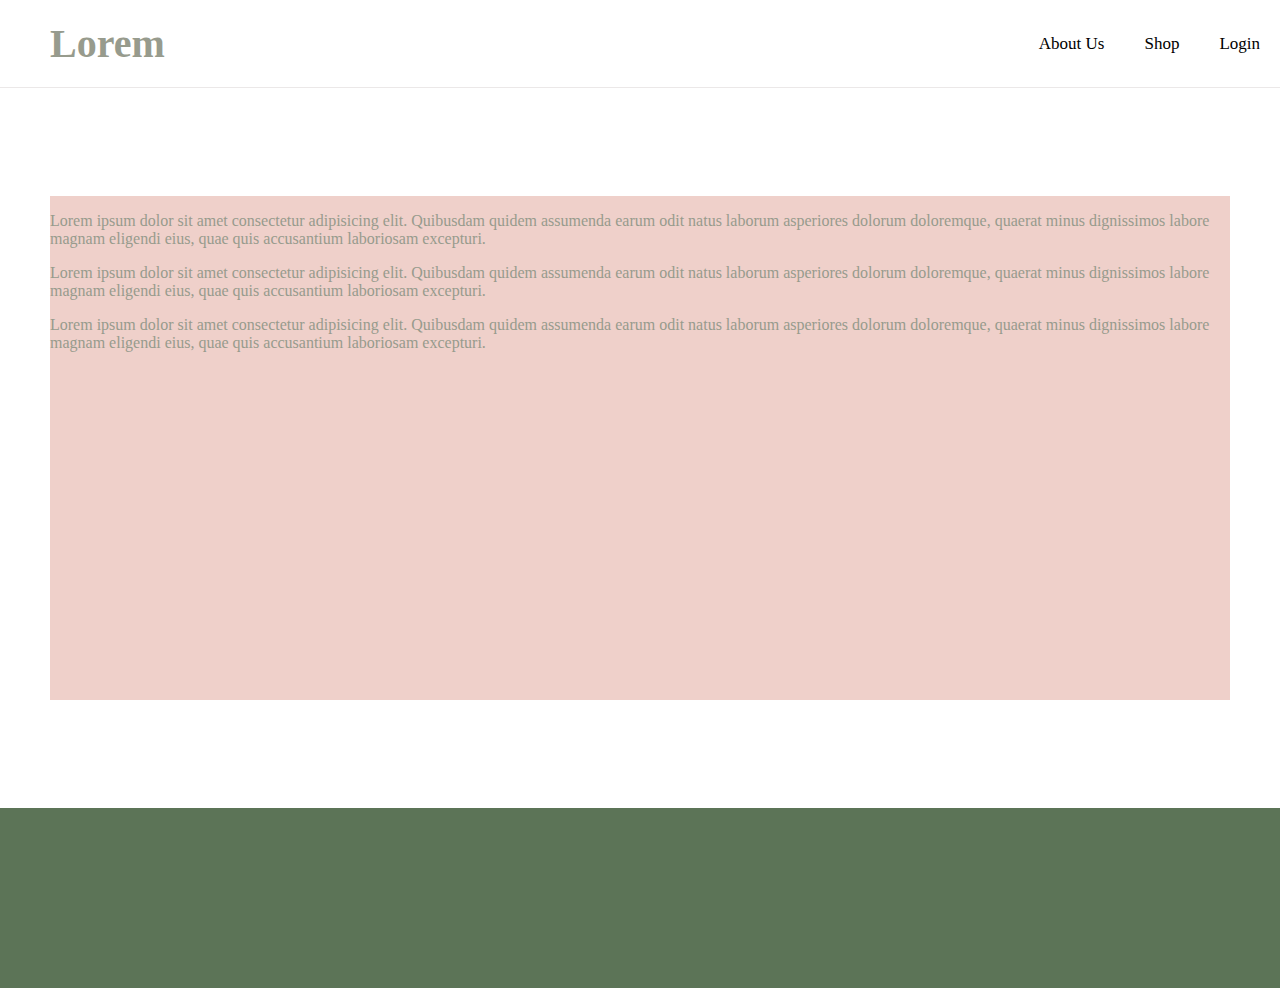
==== lorem/index.html @ 440aef69 "pre dinner" ====
<!DOCTYPE html>
<html>
<head>
  <meta charset='utf-8'>
  <meta http-equiv='X-UA-Compatible' content='IE=edge'>
  <title>Lorem</title>
  <meta name='viewport' content='width=device-width, initial-scale=1'>
  <link rel='stylesheet' type='text/css' media='screen' href='main.css'>
  <script src='main.js'></script>
</head>
<body>

  <header class="header">
    <h2 class="header__title">
      Lorem
    </h2>
    <nav class="nav">
      <a href="#" class="nav__item">About Us</a>
      <a href="#" class="nav__item">Shop</a>
      <a href="#" class="nav__item">Login</a>
    </nav>
  </header>

  <main class="main">
    <div class="main__content">
      <div class="main__info">
        <p class="blurb">Lorem ipsum dolor sit amet consectetur adipisicing elit. Quibusdam quidem assumenda earum odit natus laborum asperiores dolorum doloremque, quaerat minus dignissimos labore magnam eligendi eius, quae quis accusantium laboriosam excepturi.</p>
        <p class="blurb">Lorem ipsum dolor sit amet consectetur adipisicing elit. Quibusdam quidem assumenda earum odit natus laborum asperiores dolorum doloremque, quaerat minus dignissimos labore magnam eligendi eius, quae quis accusantium laboriosam excepturi.</p>
        <p class="blurb">Lorem ipsum dolor sit amet consectetur adipisicing elit. Quibusdam quidem assumenda earum odit natus laborum asperiores dolorum doloremque, quaerat minus dignissimos labore magnam eligendi eius, quae quis accusantium laboriosam excepturi.</p>
      </div>
  
      <div class="main__testimonials">
  
      </div>

    </div>
  </main>

  <footer class="footer">
    
  </footer>
  
</body>
</html>
---- lorem/main.css ----
/* CSS HEX */
/* --pale-pink: #efd0caff;
--pale-silver: #c1bcacff;
--artichoke: #979b8dff;
--fern-green: #5c7457ff; */

html {
  font-size: 62.5%;
}

body, html {
  box-sizing: border-box;
  padding: 0;
  margin: 0;
  color: #979B8D;
}

.header {
  width: 100%;
  display: flex;
  align-items: center;
  justify-content: space-between;
  border-bottom: 1px solid #ebe8e8;
}

.header__title {
  font-size: 4rem;
  margin: 0;
  margin-left: 3rem;
  padding: 2rem;
}

.nav {
  display: flex;
  align-items: center;
  justify-content: space-around;
  font-size: 1.7rem;
}

.nav__item {
  padding: 1rem 2rem;
  text-decoration: none;
  color:#000;
}

.main {
  height: 80vh;
  display: flex;
  justify-content: center;
  align-items: center;
  font-size: 1.6rem;
  display: flex;
}

.main__content {
  background-color:#efd0caff;
  margin: 5rem;
  height: 70%;
}

.footer {
  background-color:#5c7457ff;
  width: 100%;
  height: 18rem;

}
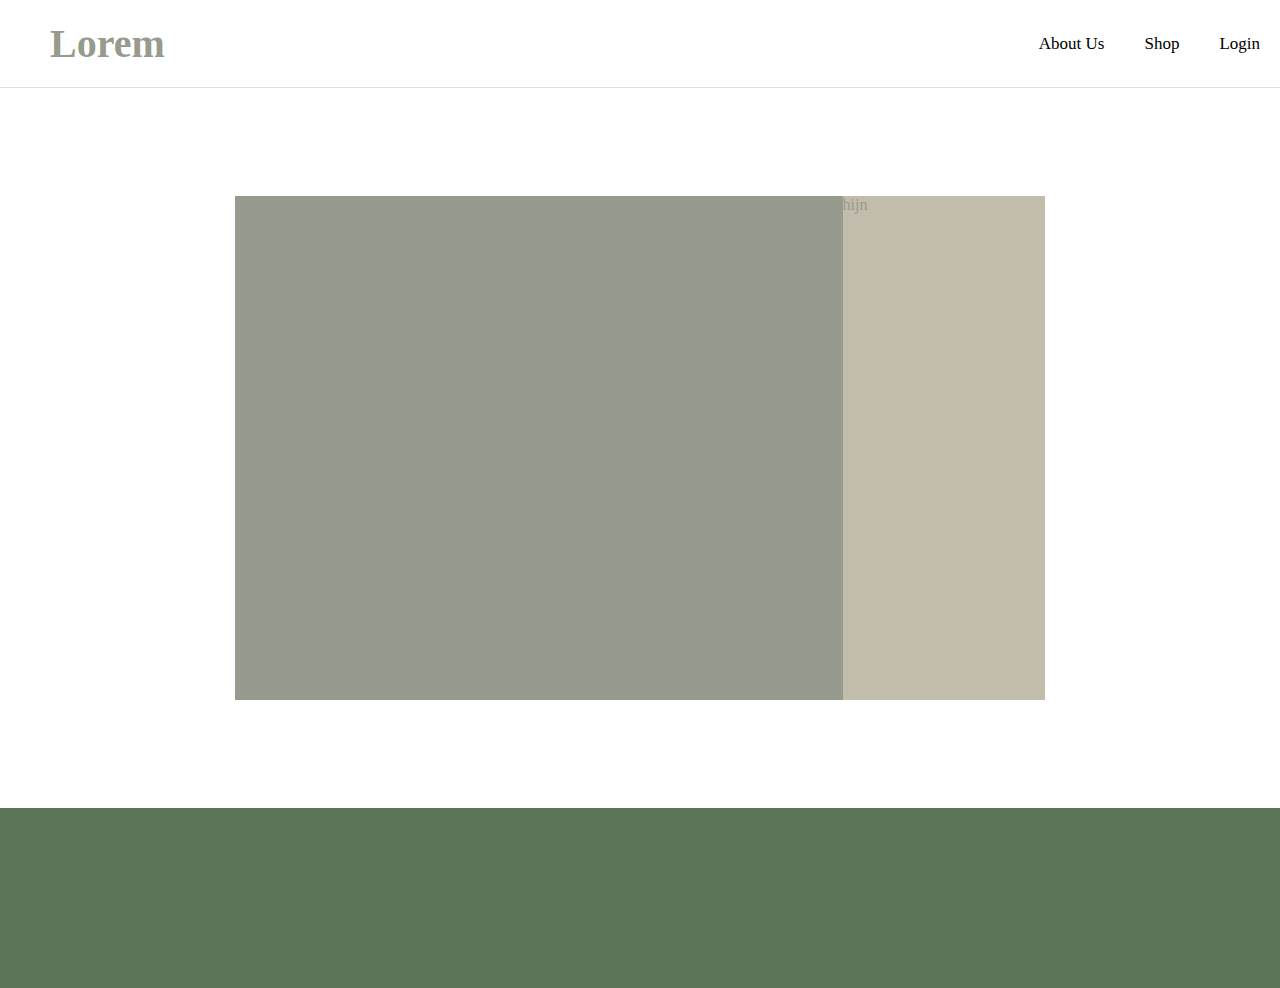
==== commit 81f1104c: "main layout" ====
--- a/lorem/index.html
+++ b/lorem/index.html
@@ -30,7 +30,7 @@
       </div>
   
       <div class="main__testimonials">
-  
+        hijn
       </div>
 
     </div>
--- a/lorem/main.css
+++ b/lorem/main.css
@@ -20,7 +20,7 @@
   display: flex;
   align-items: center;
   justify-content: space-between;
-  border-bottom: 1px solid #ebe8e8;
+  border-bottom: 1px solid #e0e0e0;
 }
 
 .header__title {
@@ -53,9 +53,20 @@
 }
 
 .main__content {
-  background-color:#efd0caff;
   margin: 5rem;
   height: 70%;
+  display: flex;
+  width: 90vh;
+}
+
+.main__info {
+  background-color:#979b8dff;
+  width: 75%;
+}
+
+.main__testimonials {
+  background-color: #C1BCAC;
+  width: 25%;
 }
 
 .footer {
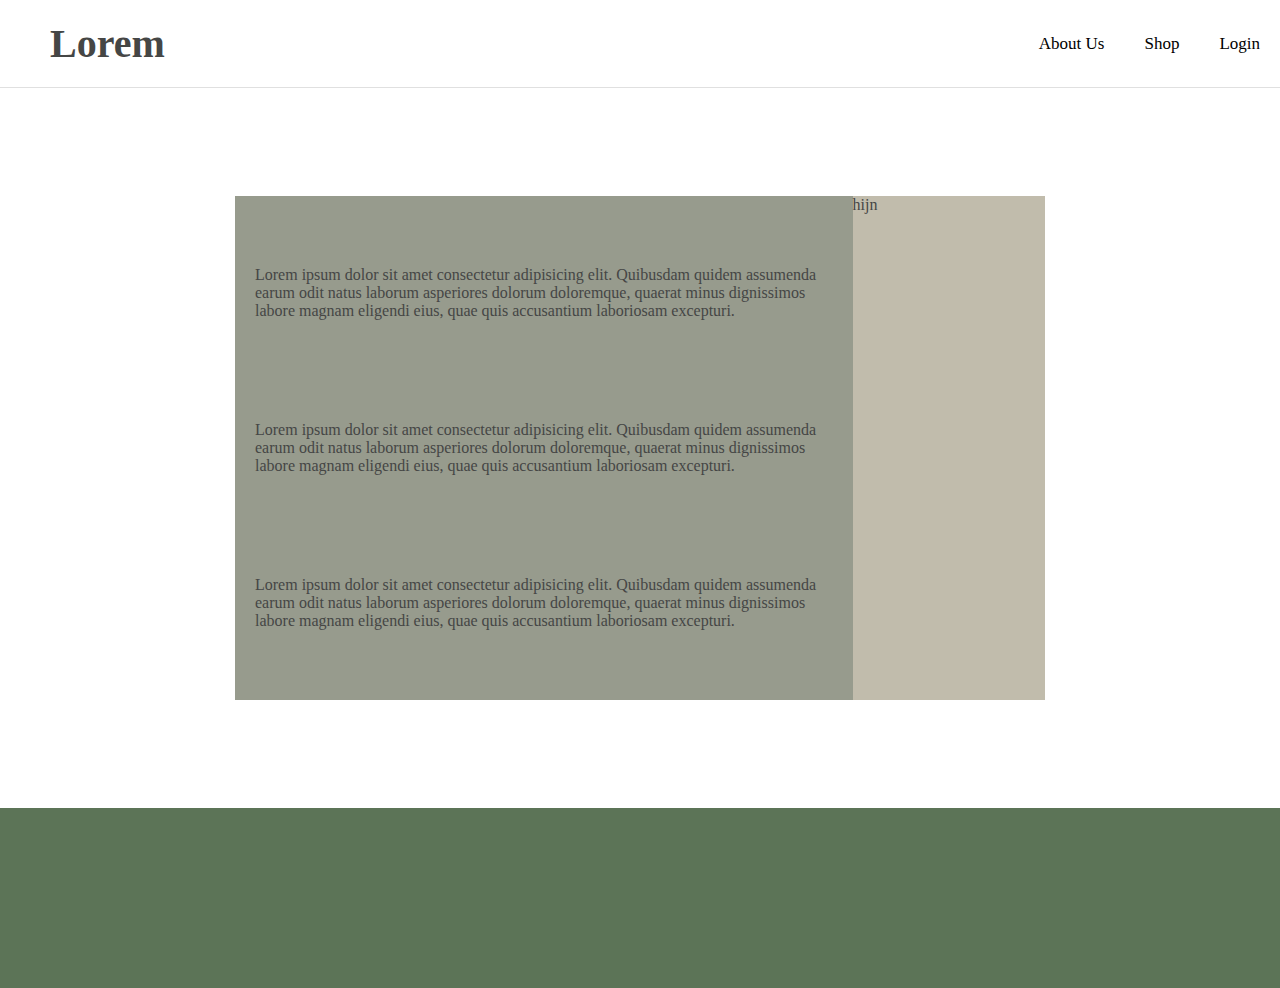
==== commit 12097d27: "pre class" ====
--- a/lorem/index.html
+++ b/lorem/index.html
@@ -24,9 +24,14 @@
   <main class="main">
     <div class="main__content">
       <div class="main__info">
-        <p class="blurb">Lorem ipsum dolor sit amet consectetur adipisicing elit. Quibusdam quidem assumenda earum odit natus laborum asperiores dolorum doloremque, quaerat minus dignissimos labore magnam eligendi eius, quae quis accusantium laboriosam excepturi.</p>
-        <p class="blurb">Lorem ipsum dolor sit amet consectetur adipisicing elit. Quibusdam quidem assumenda earum odit natus laborum asperiores dolorum doloremque, quaerat minus dignissimos labore magnam eligendi eius, quae quis accusantium laboriosam excepturi.</p>
-        <p class="blurb">Lorem ipsum dolor sit amet consectetur adipisicing elit. Quibusdam quidem assumenda earum odit natus laborum asperiores dolorum doloremque, quaerat minus dignissimos labore magnam eligendi eius, quae quis accusantium laboriosam excepturi.</p>
+        <div class="main__info--col">
+          <p class="blurb">Lorem ipsum dolor sit amet consectetur adipisicing elit. Quibusdam quidem assumenda earum odit natus laborum asperiores dolorum doloremque, quaerat minus dignissimos labore magnam eligendi eius, quae quis accusantium laboriosam excepturi.</p>
+        </div>
+        <div class="main__info--col">
+          <p class="blurb">Lorem ipsum dolor sit amet consectetur adipisicing elit. Quibusdam quidem assumenda earum odit natus laborum asperiores dolorum doloremque, quaerat minus dignissimos labore magnam eligendi eius, quae quis accusantium laboriosam excepturi.</p>
+        </div><div class="main__info--col">
+          <p class="blurb">Lorem ipsum dolor sit amet consectetur adipisicing elit. Quibusdam quidem assumenda earum odit natus laborum asperiores dolorum doloremque, quaerat minus dignissimos labore magnam eligendi eius, quae quis accusantium laboriosam excepturi.</p>
+        </div>
       </div>
   
       <div class="main__testimonials">
--- a/lorem/main.css
+++ b/lorem/main.css
@@ -12,7 +12,7 @@
   box-sizing: border-box;
   padding: 0;
   margin: 0;
-  color: #979B8D;
+  color: #454645;
 }
 
 .header {
@@ -62,6 +62,11 @@
 .main__info {
   background-color:#979b8dff;
   width: 75%;
+  padding: 2rem;
+  display: flex;
+  flex-direction: column;
+  justify-content: space-around;
+  align-items: center;
 }
 
 .main__testimonials {
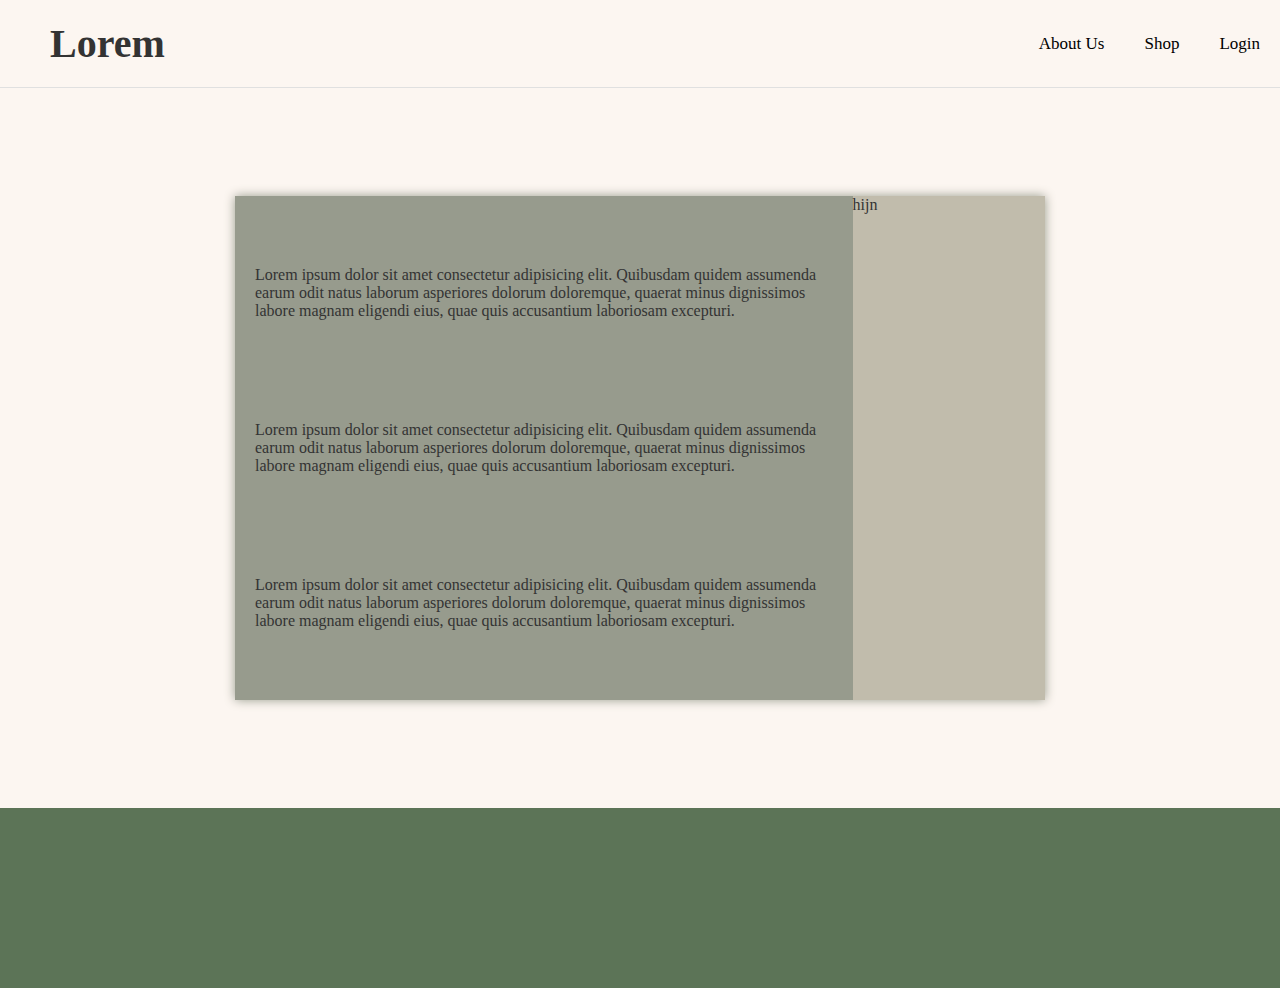
==== commit 8b2fc0a5: "color changes" ====
--- a/lorem/index.html
+++ b/lorem/index.html
@@ -24,12 +24,13 @@
   <main class="main">
     <div class="main__content">
       <div class="main__info">
-        <div class="main__info--col">
+        <div class="main__info--row">
           <p class="blurb">Lorem ipsum dolor sit amet consectetur adipisicing elit. Quibusdam quidem assumenda earum odit natus laborum asperiores dolorum doloremque, quaerat minus dignissimos labore magnam eligendi eius, quae quis accusantium laboriosam excepturi.</p>
         </div>
-        <div class="main__info--col">
+        <div class="main__info--row">
           <p class="blurb">Lorem ipsum dolor sit amet consectetur adipisicing elit. Quibusdam quidem assumenda earum odit natus laborum asperiores dolorum doloremque, quaerat minus dignissimos labore magnam eligendi eius, quae quis accusantium laboriosam excepturi.</p>
-        </div><div class="main__info--col">
+        </div>
+        <div class="main__info--row">
           <p class="blurb">Lorem ipsum dolor sit amet consectetur adipisicing elit. Quibusdam quidem assumenda earum odit natus laborum asperiores dolorum doloremque, quaerat minus dignissimos labore magnam eligendi eius, quae quis accusantium laboriosam excepturi.</p>
         </div>
       </div>
--- a/lorem/main.css
+++ b/lorem/main.css
@@ -12,7 +12,8 @@
   box-sizing: border-box;
   padding: 0;
   margin: 0;
-  color: #454645;
+  color: #333333;
+  background-color: #fcf6f1;
 }
 
 .header {
@@ -57,6 +58,7 @@
   height: 70%;
   display: flex;
   width: 90vh;
+  box-shadow: 0 0 1rem #979b8dff;
 }
 
 .main__info {
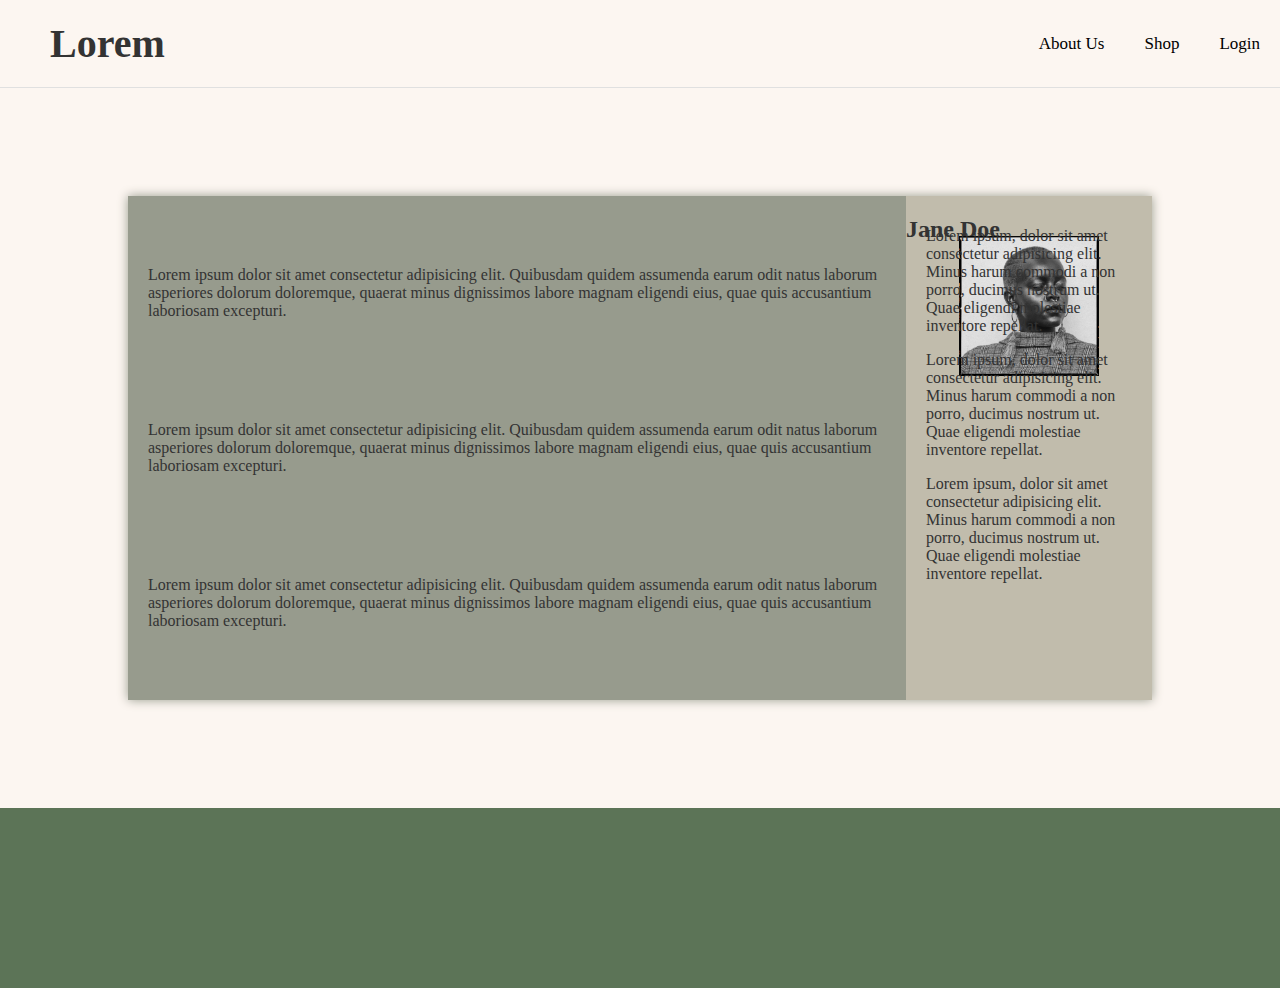
==== commit 3fbd41b8: "adding image" ====
--- a/lorem/index.html
+++ b/lorem/index.html
@@ -35,8 +35,19 @@
         </div>
       </div>
   
-      <div class="main__testimonials">
-        hijn
+      <div class="main__author">
+        <img src="pic.jpg" alt="Author" class="img" />
+
+        <h2>Jane Doe</h2>
+
+        <div class="main__author--info">
+          <p class="author__desc">Lorem ipsum, dolor sit amet consectetur adipisicing elit. Minus harum commodi a non porro, ducimus nostrum ut. Quae eligendi molestiae inventore repellat.</p>
+          <p class="author__desc">Lorem ipsum, dolor sit amet consectetur adipisicing elit. Minus harum commodi a non porro, ducimus nostrum ut. Quae eligendi molestiae inventore repellat.</p>
+          <p class="author__desc">Lorem ipsum, dolor sit amet consectetur adipisicing elit. Minus harum commodi a non porro, ducimus nostrum ut. Quae eligendi molestiae inventore repellat.</p>
+
+        </div>
+
+
       </div>
 
     </div>
--- a/lorem/main.css
+++ b/lorem/main.css
@@ -46,6 +46,7 @@
 
 .main {
   height: 80vh;
+  width: 100%;
   display: flex;
   justify-content: center;
   align-items: center;
@@ -56,8 +57,8 @@
 .main__content {
   margin: 5rem;
   height: 70%;
+  width: 80vw;
   display: flex;
-  width: 90vh;
   box-shadow: 0 0 1rem #979b8dff;
 }
 
@@ -71,14 +72,28 @@
   align-items: center;
 }
 
-.main__testimonials {
+.main__author {
   background-color: #C1BCAC;
   width: 25%;
+  position: relative;
 }
 
+.main__author--info {
+  padding: 0 2rem;
+  position: absolute;
+  bottom: 20%;
+}
+
+.img {
+  height: 140px;
+  position: absolute;
+  top: 4rem;
+  left: 50%;
+  transform: translateX(-50%);
+}
 .footer {
   background-color:#5c7457ff;
   width: 100%;
   height: 18rem;
 
-}+}
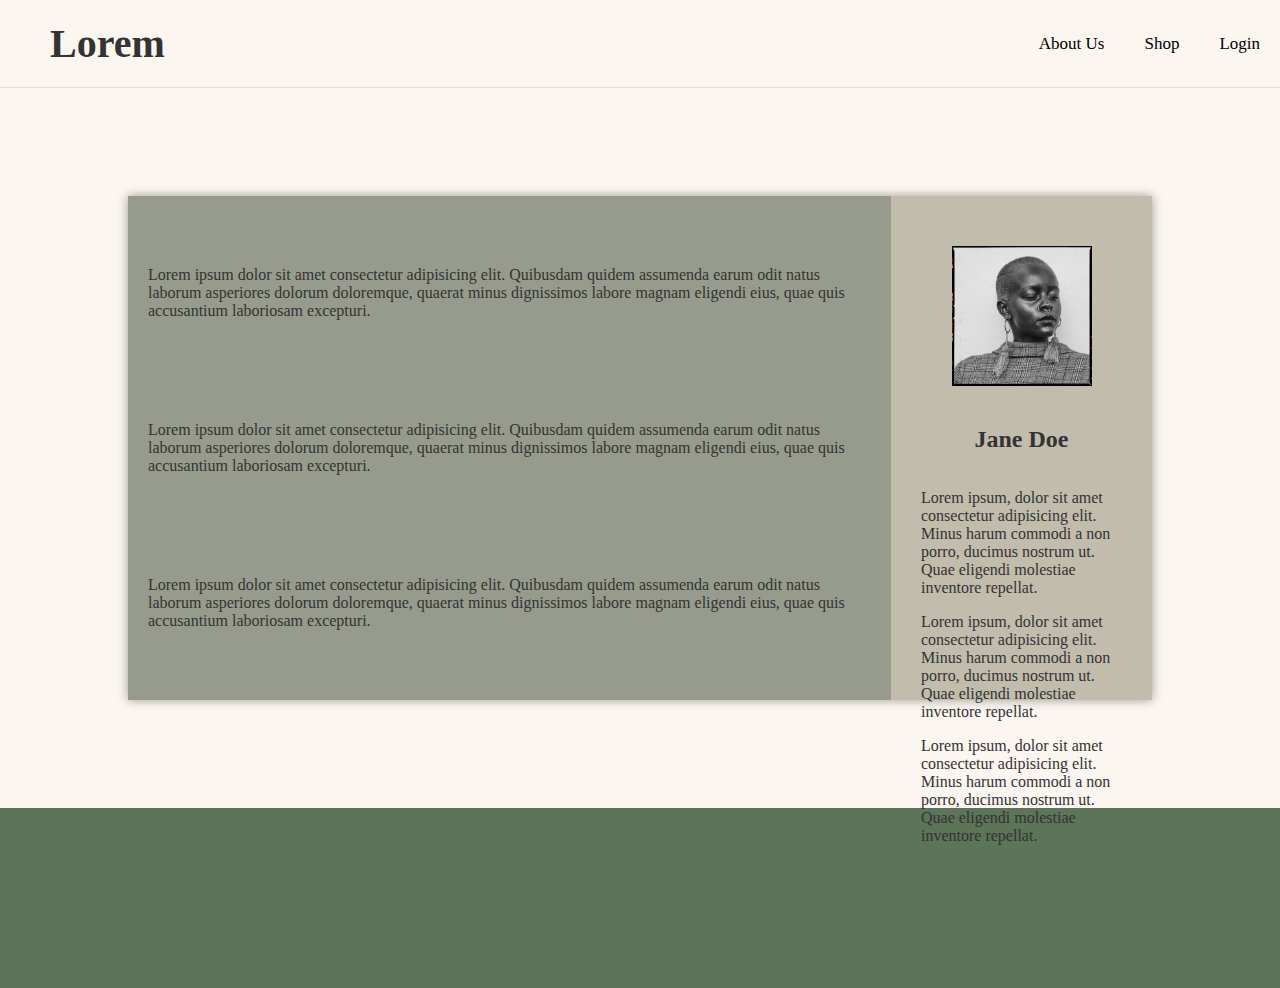
==== commit 2bc50d52: "finishing author section" ====
--- a/lorem/index.html
+++ b/lorem/index.html
@@ -38,7 +38,7 @@
       <div class="main__author">
         <img src="pic.jpg" alt="Author" class="img" />
 
-        <h2>Jane Doe</h2>
+        <h2 class="author__name">Jane Doe</h2>
 
         <div class="main__author--info">
           <p class="author__desc">Lorem ipsum, dolor sit amet consectetur adipisicing elit. Minus harum commodi a non porro, ducimus nostrum ut. Quae eligendi molestiae inventore repellat.</p>
--- a/lorem/main.css
+++ b/lorem/main.css
@@ -75,21 +75,34 @@
 .main__author {
   background-color: #C1BCAC;
   width: 25%;
-  position: relative;
+  /* position: relative; */
+  display: flex;
+  flex-direction: column;
+  align-items: center;
+  justify-content: flex-start;
+  padding: 0 1rem;
 }
 
 .main__author--info {
   padding: 0 2rem;
-  position: absolute;
+  /* position: absolute; */
   bottom: 20%;
+}
+
+.author__name {
+  /* position: absolute; */
+
 }
 
 .img {
   height: 140px;
-  position: absolute;
-  top: 4rem;
-  left: 50%;
-  transform: translateX(-50%);
+  margin-top: 5rem;
+  margin-bottom: 2rem;
+  /* position: absolute; */
+  /* top: 4rem; */
+  /* left: 50%; */
+  /* transform: translateX(-50%); */
+  
 }
 .footer {
   background-color:#5c7457ff;
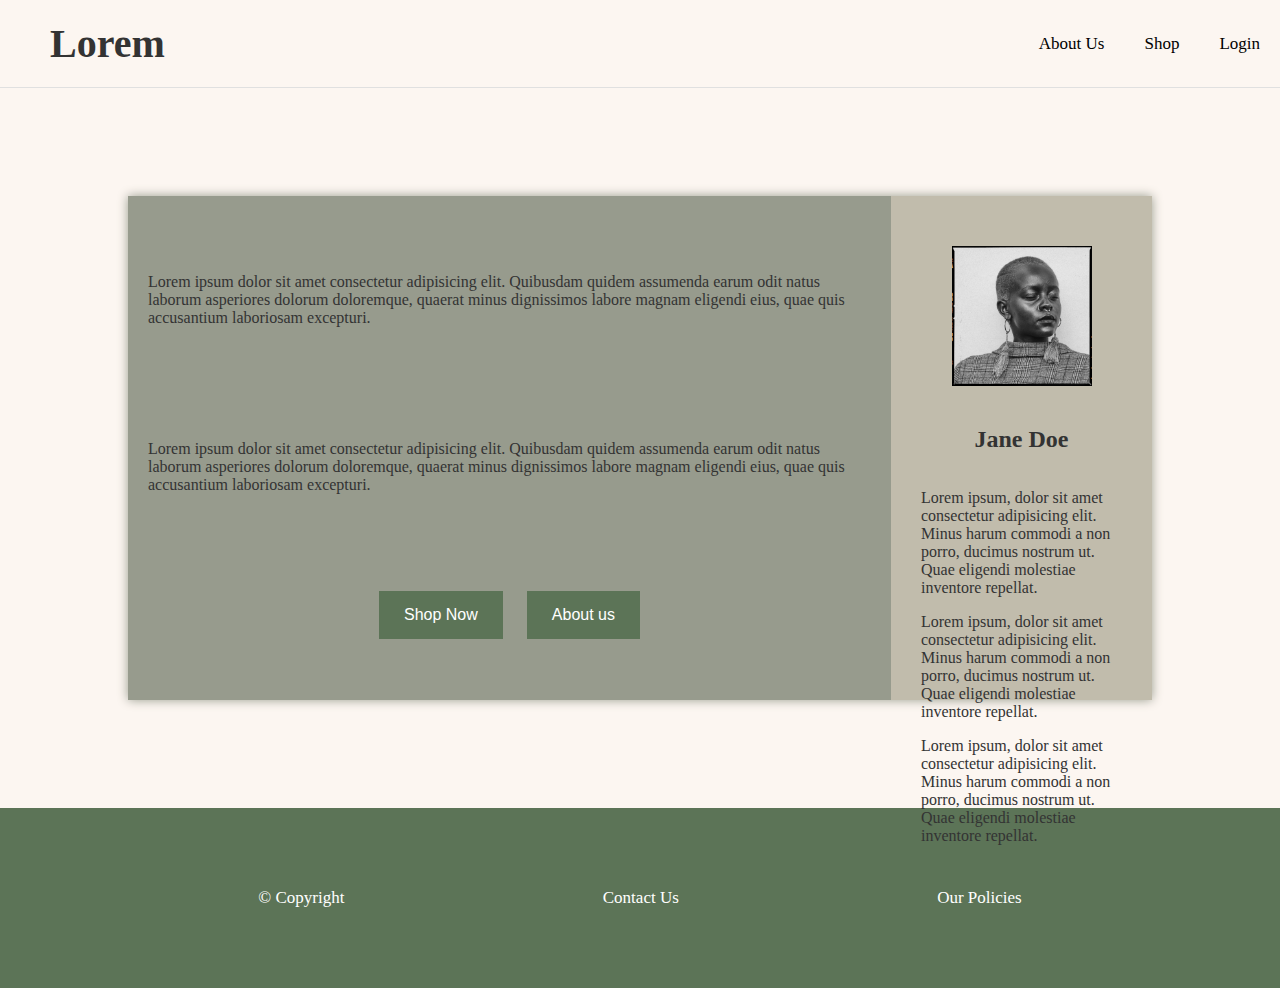
==== commit 9148c486: "finishing footer" ====
--- a/lorem/index.html
+++ b/lorem/index.html
@@ -30,8 +30,13 @@
         <div class="main__info--row">
           <p class="blurb">Lorem ipsum dolor sit amet consectetur adipisicing elit. Quibusdam quidem assumenda earum odit natus laborum asperiores dolorum doloremque, quaerat minus dignissimos labore magnam eligendi eius, quae quis accusantium laboriosam excepturi.</p>
         </div>
-        <div class="main__info--row">
-          <p class="blurb">Lorem ipsum dolor sit amet consectetur adipisicing elit. Quibusdam quidem assumenda earum odit natus laborum asperiores dolorum doloremque, quaerat minus dignissimos labore magnam eligendi eius, quae quis accusantium laboriosam excepturi.</p>
+        <div class="main__info--row btn__container">
+          <button class="info__btn">
+            Shop Now
+          </button>
+          <button class="info__btn">
+            About us
+          </button>
         </div>
       </div>
   
@@ -54,6 +59,9 @@
   </main>
 
   <footer class="footer">
+    <p class="footer__el">&copy; Copyright</p>
+    <p class="footer__el">Contact Us</p>
+    <p class="footer__el">Our Policies</p>
     
   </footer>
   
--- a/lorem/main.css
+++ b/lorem/main.css
@@ -108,5 +108,22 @@
   background-color:#5c7457ff;
   width: 100%;
   height: 18rem;
+  display: flex;
+  align-items: center;
+  justify-content: space-evenly;
+}
+.footer__el {
+  color: white;
+  font-size: 1.7rem;
 
 }
+
+
+.info__btn {
+  border: none;
+  padding: 1.5rem 2.5rem;
+  margin: 0 1rem;
+  font-size: 1.6rem;
+  color: white;
+  background-color: #5c7457ff;
+}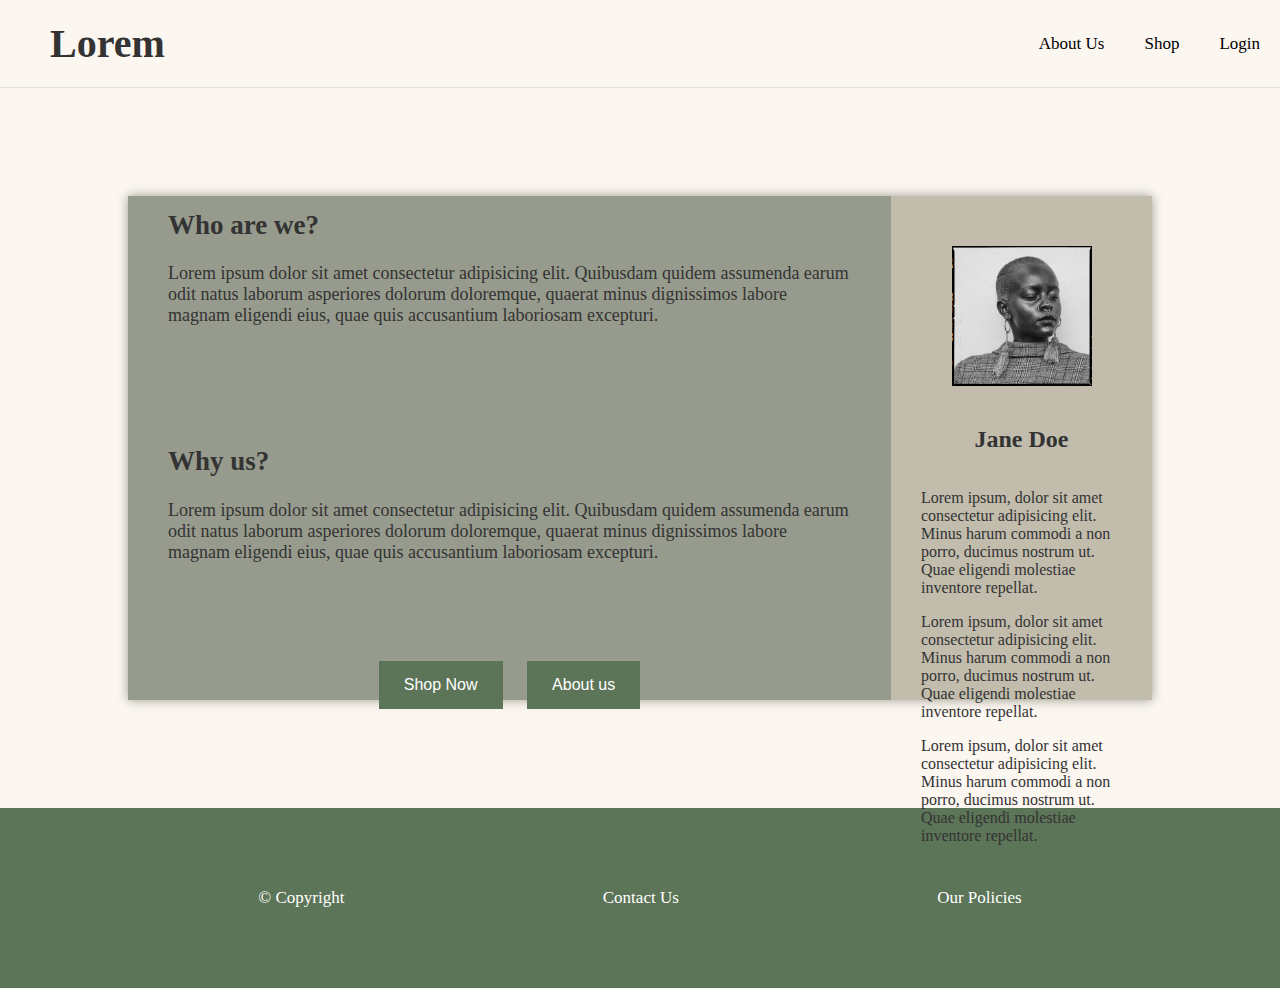
==== commit 21102675: "finishing main info" ====
--- a/lorem/index.html
+++ b/lorem/index.html
@@ -25,9 +25,11 @@
     <div class="main__content">
       <div class="main__info">
         <div class="main__info--row">
+          <h2 class="info__title">Who are we?</h2>
           <p class="blurb">Lorem ipsum dolor sit amet consectetur adipisicing elit. Quibusdam quidem assumenda earum odit natus laborum asperiores dolorum doloremque, quaerat minus dignissimos labore magnam eligendi eius, quae quis accusantium laboriosam excepturi.</p>
         </div>
         <div class="main__info--row">
+          <h2 class="info__title">Why us?</h2>
           <p class="blurb">Lorem ipsum dolor sit amet consectetur adipisicing elit. Quibusdam quidem assumenda earum odit natus laborum asperiores dolorum doloremque, quaerat minus dignissimos labore magnam eligendi eius, quae quis accusantium laboriosam excepturi.</p>
         </div>
         <div class="main__info--row btn__container">
--- a/lorem/main.css
+++ b/lorem/main.css
@@ -68,8 +68,13 @@
   padding: 2rem;
   display: flex;
   flex-direction: column;
-  justify-content: space-around;
+  justify-content: center;
   align-items: center;
+}
+
+.main__info--row {
+  margin: 4rem 2rem;
+  font-size: 1.8rem;
 }
 
 .main__author {
@@ -85,14 +90,9 @@
 
 .main__author--info {
   padding: 0 2rem;
-  /* position: absolute; */
   bottom: 20%;
 }
 
-.author__name {
-  /* position: absolute; */
-
-}
 
 .img {
   height: 140px;
